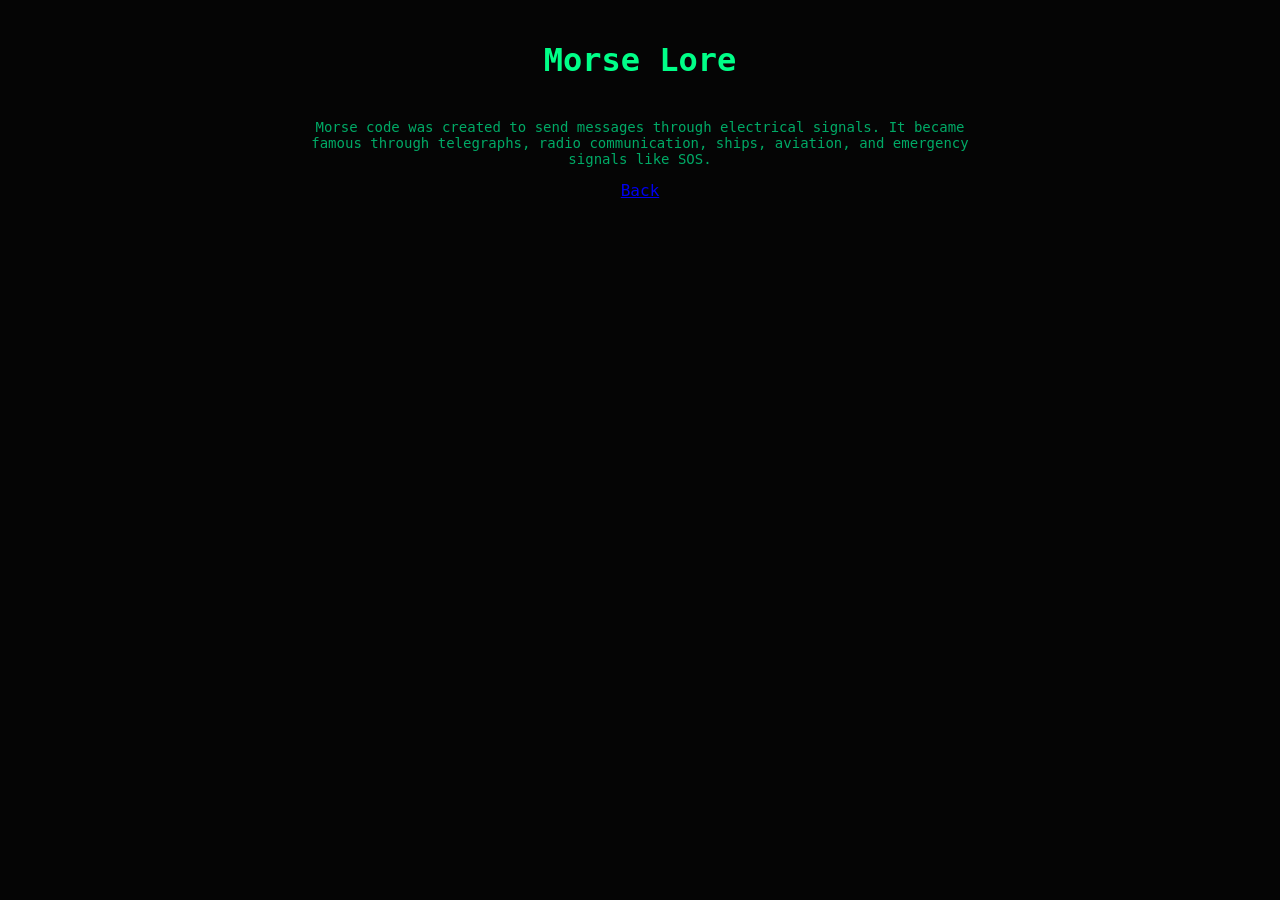
==== lore.html @ 78ccec24 "Add initial HTML structure for Morse Lore page" ====
<!DOCTYPE html>
<html lang="en">
<head>
    <meta charset="UTF-8">
    <title>Morse Lore</title>
    <link rel="stylesheet" href="style.css">
</head>
<body>
    <div class="container">
        <h1>Morse Lore</h1>

        <p class="help">
            Morse code was created to send messages through electrical signals.
            It became famous through telegraphs, radio communication, ships,
            aviation, and emergency signals like SOS.
        </p>

        <a class="backLink" href="index.html">Back</a>
    </div>
</body>
</html>
---- style.css ----
body {
    background: #050505;
    color: #00ff88;
    font-family: Consolas, monospace;
    display: flex;
    justify-content: center;
    align-items: flex-start;
    min-height: 100vh;
    margin: 0;
    text-align: center;
}

.container {
    width: 700px;
    max-width: 90vw;
    margin-top: 20px;
}

.logo {
    display: block;
    width: 500px;
    max-width: 90%;
    margin: 0 auto 20px auto;
    filter: drop-shadow(0 0 20px #00ff88);
}

button {
    width: 100%;
    padding: 25px;
    font-size: 24px;
    background: black;
    color: #00ff88;
    border: 2px solid #00ff88;
    cursor: pointer;
    transition: 0.2s;
}

button:hover {
    background: #00ff88;
    color: black;
}

button:active {
    transform: scale(0.98);
    box-shadow: 0 0 20px #00ff88;
}

#currentMorse {
    font-size: 60px;
    margin-top: 40px;
    min-height: 80px;
    letter-spacing: 10px;
    text-shadow: 0 0 15px #00ff88;
}

#wordOutput {
    margin-top: 50px;
    display: flex;
    justify-content: center;
    flex-wrap: wrap;
    gap: 20px;
}

.letterBlock {
    display: flex;
    flex-direction: column;
    align-items: center;
}

.letter {
    font-size: 50px;
    text-shadow: 0 0 10px #00ff88;
}

.miniMorse {
    font-size: 12px;
    opacity: 0.7;
    margin-top: 5px;
}

.help {
    margin-top: 40px;
    color: #00aa66;
    font-size: 14px;
}
.side-menu {
    position: fixed;
    right: 25px;
    top: 50%;
    transform: translateY(-50%);

    display: flex;
    flex-direction: column;
    gap: 15px;
}

.side-menu a {
    color: #00ff88;
    text-decoration: none;

    border: 1px solid #00ff88;
    padding: 12px 20px;

    background: black;

    transition: 0.2s;
}

.side-menu a:hover {
    background: #00ff88;
    color: black;
}
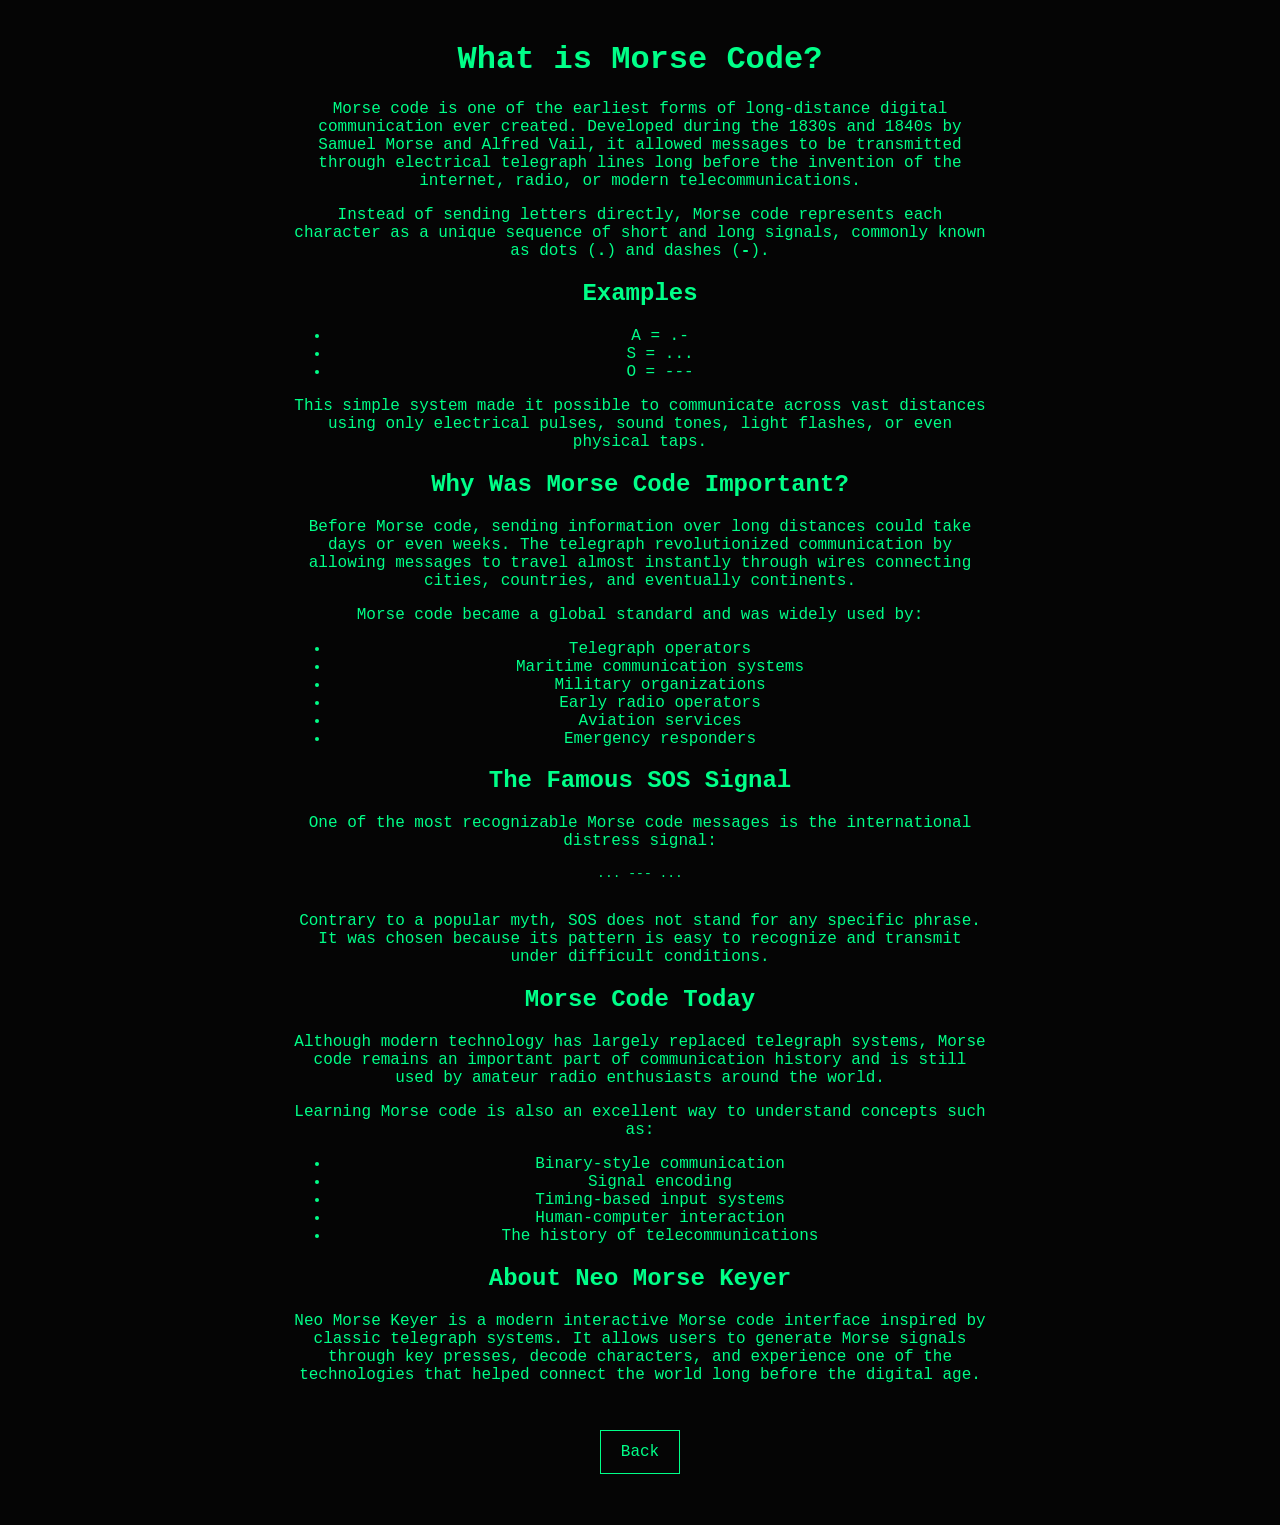
==== commit 7c8fd982: "Revise content and structure of Morse Lore page" ====
--- a/lore.html
+++ b/lore.html
@@ -1,21 +1,120 @@
 <!DOCTYPE html>
 <html lang="en">
+
 <head>
     <meta charset="UTF-8">
     <title>Morse Lore</title>
     <link rel="stylesheet" href="style.css">
 </head>
+
 <body>
+
     <div class="container">
-        <h1>Morse Lore</h1>
 
-        <p class="help">
-            Morse code was created to send messages through electrical signals.
-            It became famous through telegraphs, radio communication, ships,
-            aviation, and emergency signals like SOS.
+        <h1>What is Morse Code?</h1>
+
+        <p>
+            Morse code is one of the earliest forms of long-distance digital
+            communication ever created. Developed during the 1830s and 1840s by
+            Samuel Morse and Alfred Vail, it allowed messages to be transmitted
+            through electrical telegraph lines long before the invention of the
+            internet, radio, or modern telecommunications.
+        </p>
+
+        <p>
+            Instead of sending letters directly, Morse code represents each
+            character as a unique sequence of short and long signals, commonly
+            known as dots (<strong>.</strong>) and dashes (<strong>-</strong>).
+        </p>
+
+        <h2>Examples</h2>
+
+        <ul>
+            <li>A = .-</li>
+            <li>S = ...</li>
+            <li>O = ---</li>
+        </ul>
+
+        <p>
+            This simple system made it possible to communicate across vast
+            distances using only electrical pulses, sound tones, light flashes,
+            or even physical taps.
+        </p>
+
+        <h2>Why Was Morse Code Important?</h2>
+
+        <p>
+            Before Morse code, sending information over long distances could take
+            days or even weeks. The telegraph revolutionized communication by
+            allowing messages to travel almost instantly through wires connecting
+            cities, countries, and eventually continents.
+        </p>
+
+        <p>
+            Morse code became a global standard and was widely used by:
+        </p>
+
+        <ul>
+            <li>Telegraph operators</li>
+            <li>Maritime communication systems</li>
+            <li>Military organizations</li>
+            <li>Early radio operators</li>
+            <li>Aviation services</li>
+            <li>Emergency responders</li>
+        </ul>
+
+        <h2>The Famous SOS Signal</h2>
+
+        <p>
+            One of the most recognizable Morse code messages is the international
+            distress signal:
+        </p>
+
+        <pre>
+... --- ...
+        </pre>
+
+        <p>
+            Contrary to a popular myth, SOS does not stand for any specific
+            phrase. It was chosen because its pattern is easy to recognize and
+            transmit under difficult conditions.
+        </p>
+
+        <h2>Morse Code Today</h2>
+
+        <p>
+            Although modern technology has largely replaced telegraph systems,
+            Morse code remains an important part of communication history and is
+            still used by amateur radio enthusiasts around the world.
+        </p>
+
+        <p>
+            Learning Morse code is also an excellent way to understand concepts
+            such as:
+        </p>
+
+        <ul>
+            <li>Binary-style communication</li>
+            <li>Signal encoding</li>
+            <li>Timing-based input systems</li>
+            <li>Human-computer interaction</li>
+            <li>The history of telecommunications</li>
+        </ul>
+
+        <h2>About Neo Morse Keyer</h2>
+
+        <p>
+            Neo Morse Keyer is a modern interactive Morse code interface inspired
+            by classic telegraph systems. It allows users to generate Morse
+            signals through key presses, decode characters, and experience one of
+            the technologies that helped connect the world long before the
+            digital age.
         </p>
 
         <a class="backLink" href="index.html">Back</a>
+
     </div>
+
 </body>
+
 </html>
--- a/style.css
+++ b/style.css
@@ -110,3 +110,33 @@
     background: #00ff88;
     color: black;
 }
+.backLink {
+    display: inline-block;
+    margin-top: 30px;
+    color: #00ff88;
+    text-decoration: none;
+    border: 1px solid #00ff88;
+    padding: 12px 20px;
+}
+
+.backLink:hover {
+    background: #00ff88;
+    color: black;
+}
+footer {
+    position: fixed;
+    bottom: 15px;
+    left: 0;
+    width: 100%;
+    text-align: center;
+}
+
+footer a {
+    color: #00aa66;
+    text-decoration: none;
+    font-size: 14px;
+}
+
+footer a:hover {
+    color: #00ff88;
+}
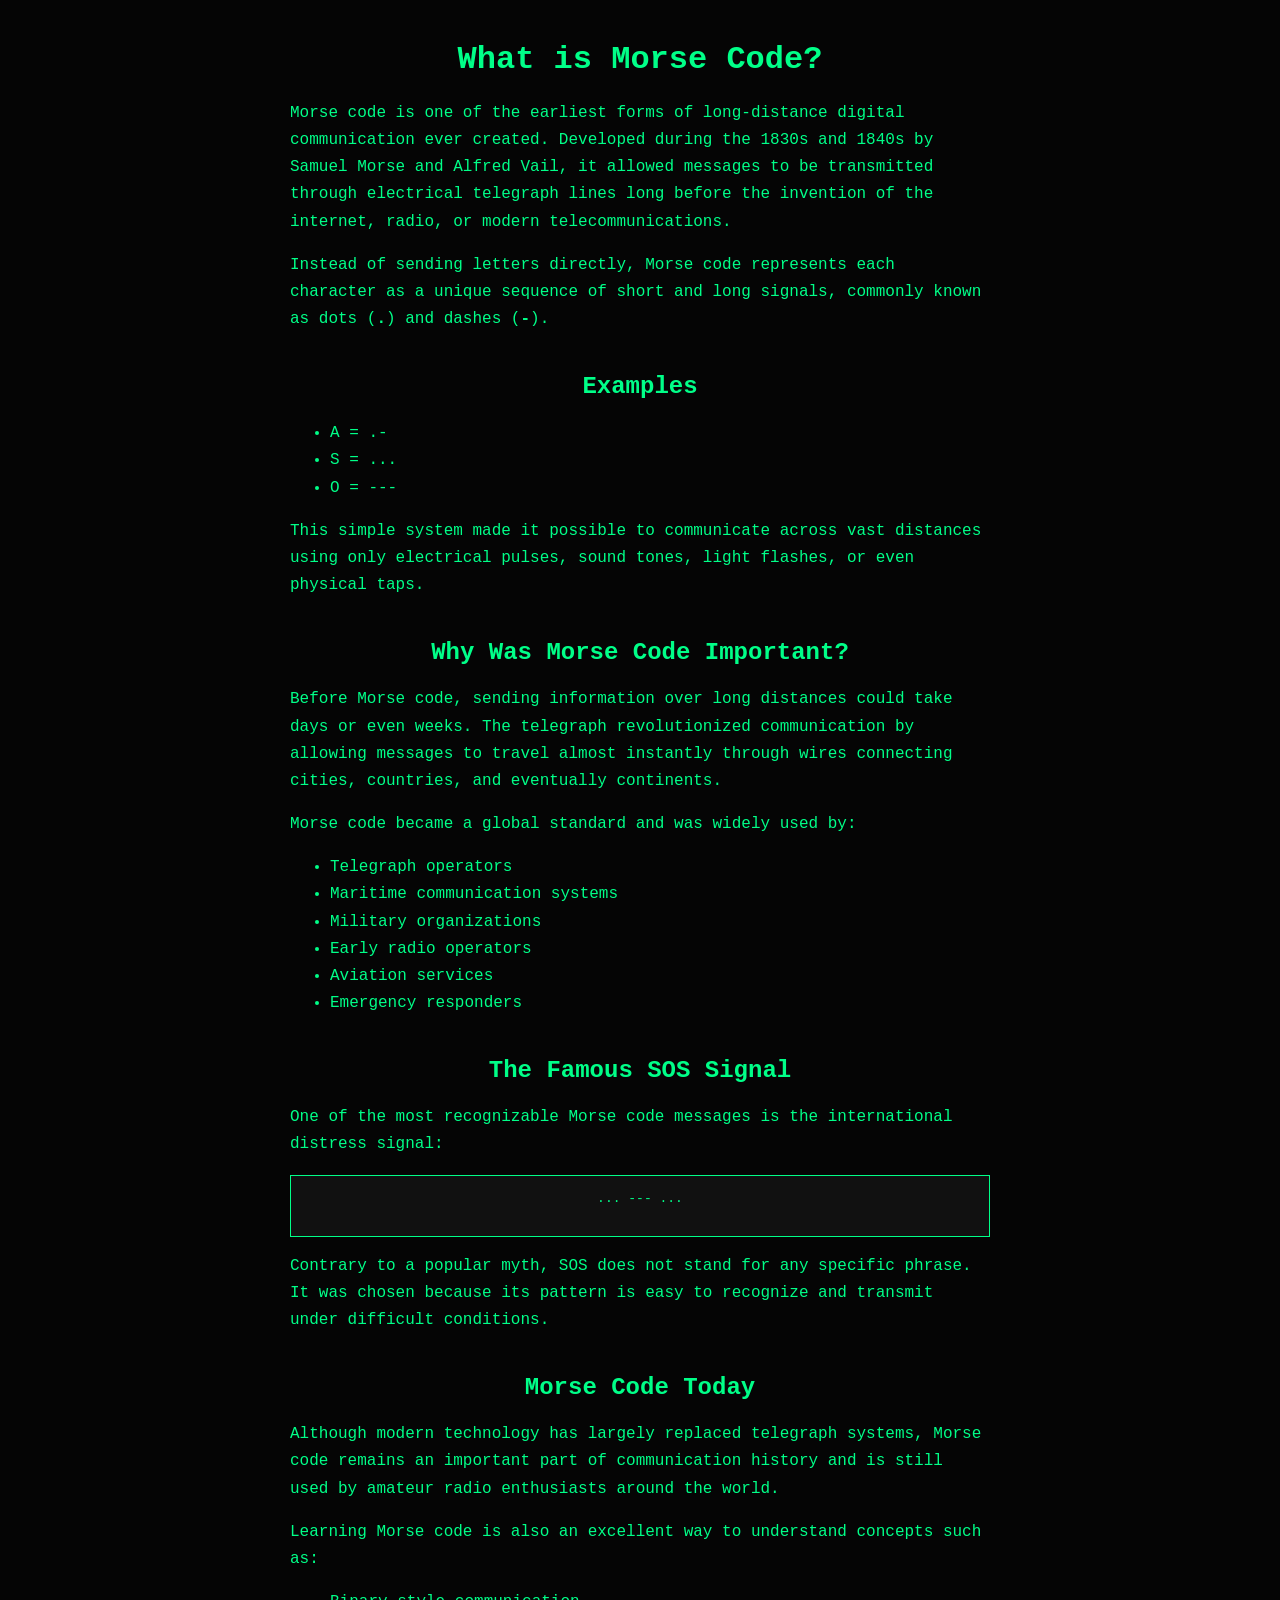
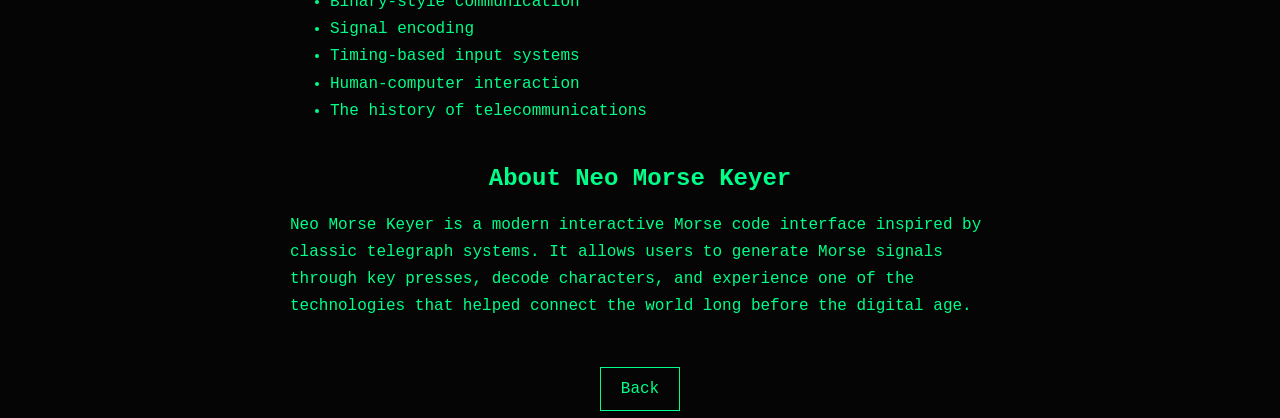
==== commit d117f13e: "Add class to body for styling on lore page" ====
--- a/lore.html
+++ b/lore.html
@@ -7,7 +7,7 @@
     <link rel="stylesheet" href="style.css">
 </head>
 
-<body>
+<body class="lore-page">
 
     <div class="container">
 
--- a/style.css
+++ b/style.css
@@ -1,3 +1,7 @@
+@font-face {
+    font-family: "Morse Coder";
+    src: url("font.ttf") format("truetype");
+}
 body {
     background: #050505;
     color: #00ff88;
@@ -140,3 +144,28 @@
 footer a:hover {
     color: #00ff88;
 }
+.container p,
+.container li {
+
+    line-height: 1.7;
+
+    text-align: left;
+}
+
+.container h2 {
+
+    margin-top: 40px;
+
+    color: #00ff88;
+}
+
+pre {
+
+    border: 1px solid #00ff88;
+
+    padding: 15px;
+
+    background: #111;
+
+    color: #00ff88;
+}
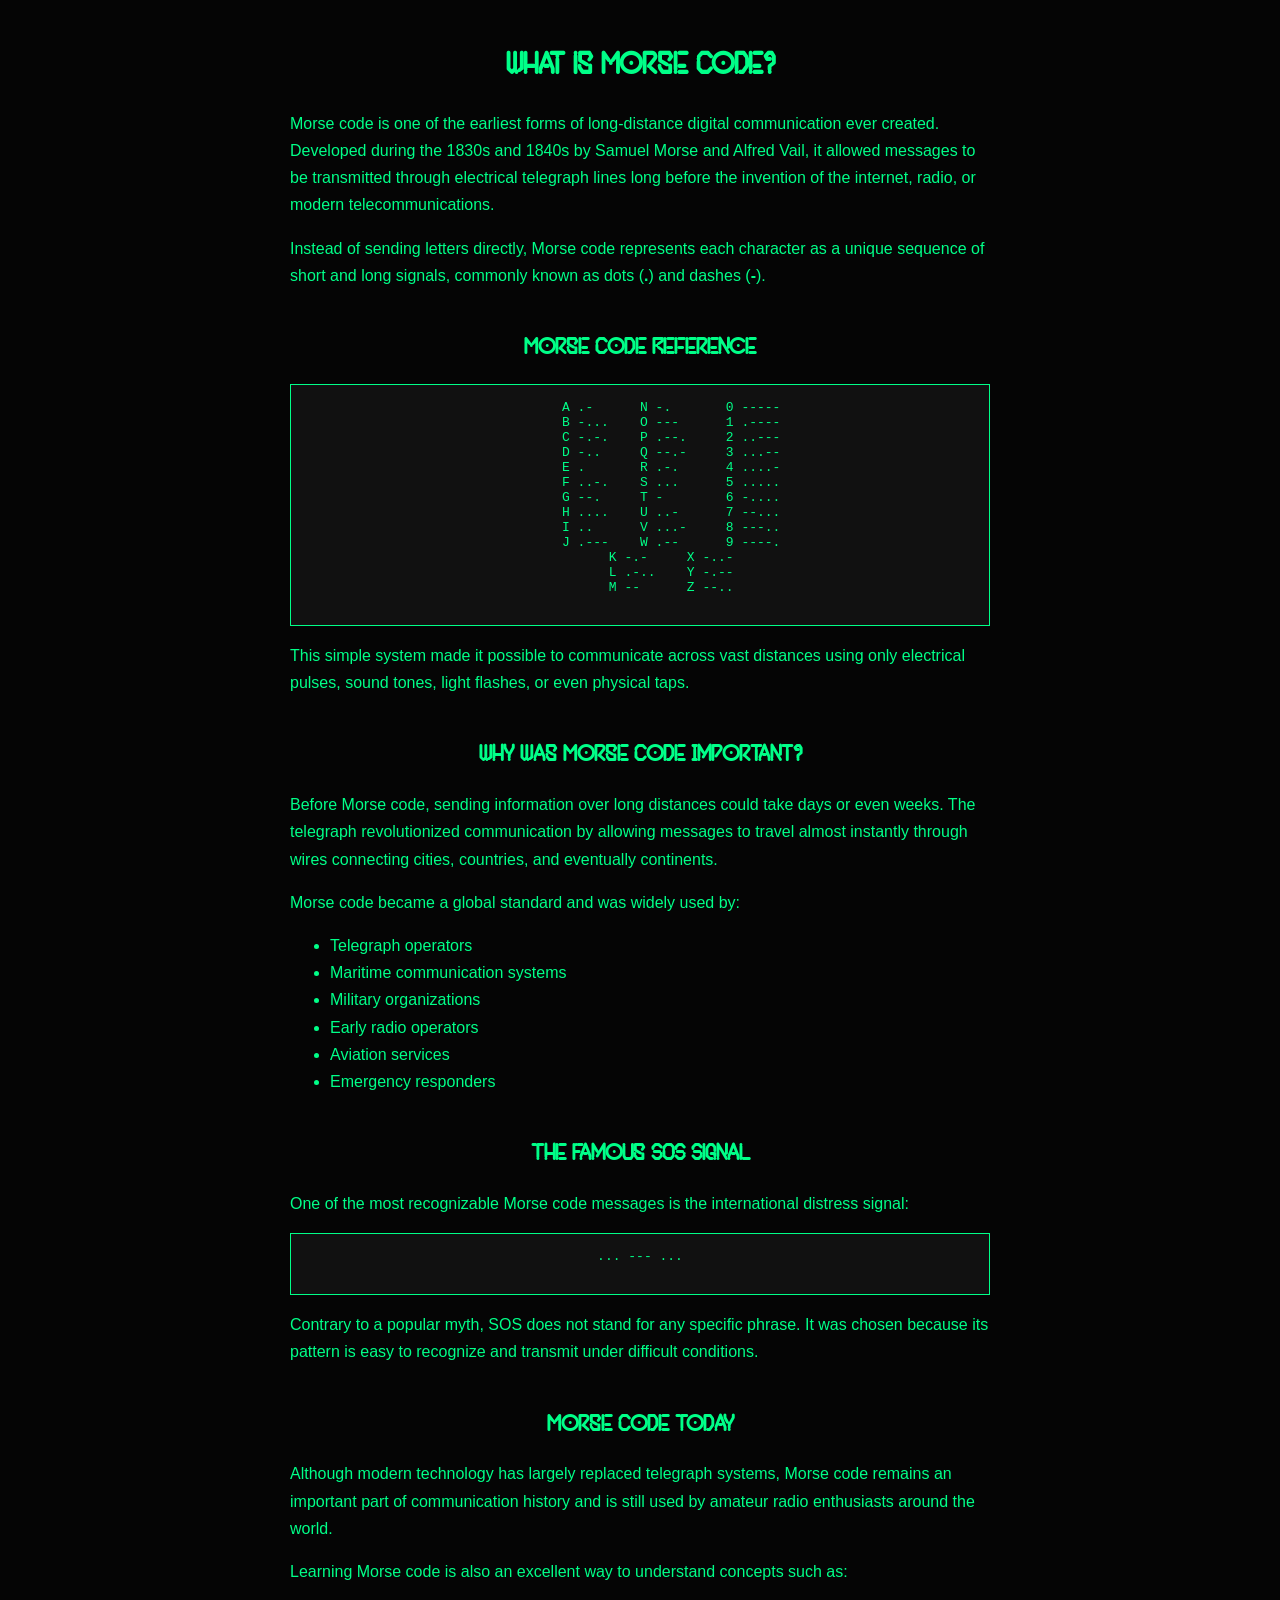
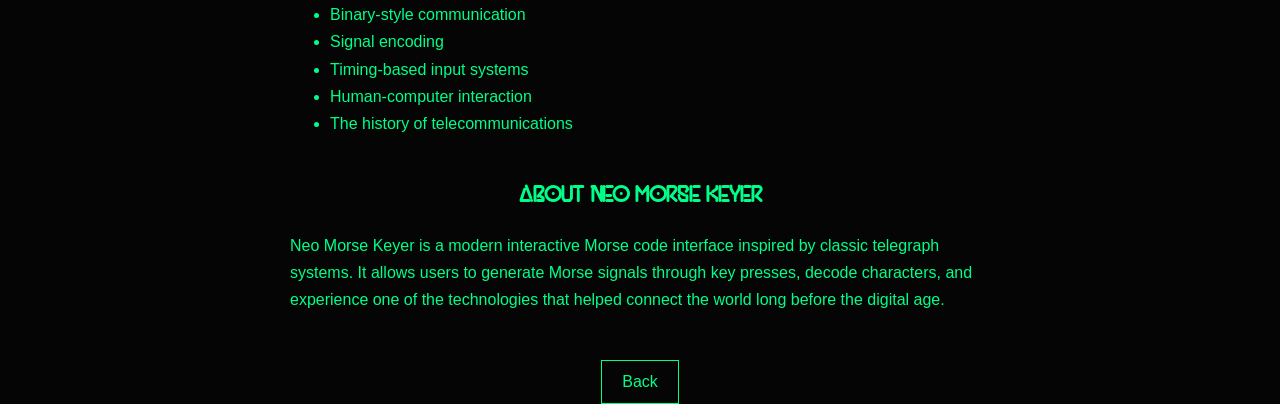
==== commit 4c3a80ab: "Update lore.html" ====
--- a/lore.html
+++ b/lore.html
@@ -27,13 +27,23 @@
             known as dots (<strong>.</strong>) and dashes (<strong>-</strong>).
         </p>
 
-        <h2>Examples</h2>
+        <h2>Morse Code Reference</h2>
 
-        <ul>
-            <li>A = .-</li>
-            <li>S = ...</li>
-            <li>O = ---</li>
-        </ul>
+        <pre>
+        A .-      N -.       0 -----
+        B -...    O ---      1 .----
+        C -.-.    P .--.     2 ..---
+        D -..     Q --.-     3 ...--
+        E .       R .-.      4 ....-
+        F ..-.    S ...      5 .....
+        G --.     T -        6 -....
+        H ....    U ..-      7 --...
+        I ..      V ...-     8 ---..
+        J .---    W .--      9 ----.
+        K -.-     X -..-
+        L .-..    Y -.--
+        M --      Z --..
+        </pre>
 
         <p>
             This simple system made it possible to communicate across vast
--- a/style.css
+++ b/style.css
@@ -1,6 +1,16 @@
 @font-face {
-    font-family: "Morse Coder";
+    font-family: "Loomatic";
     src: url("font.ttf") format("truetype");
+}
+.lore-page h1,
+.lore-page h2 {
+
+    font-family: "Loomatic", sans-serif;
+}
+.lore-page p,
+.lore-page li {
+
+    font-family: Arial, sans-serif;
 }
 body {
     background: #050505;
@@ -169,3 +179,7 @@
 
     color: #00ff88;
 }
+.lore-page {
+
+    font-family: "Orbitron", sans-serif;
+}
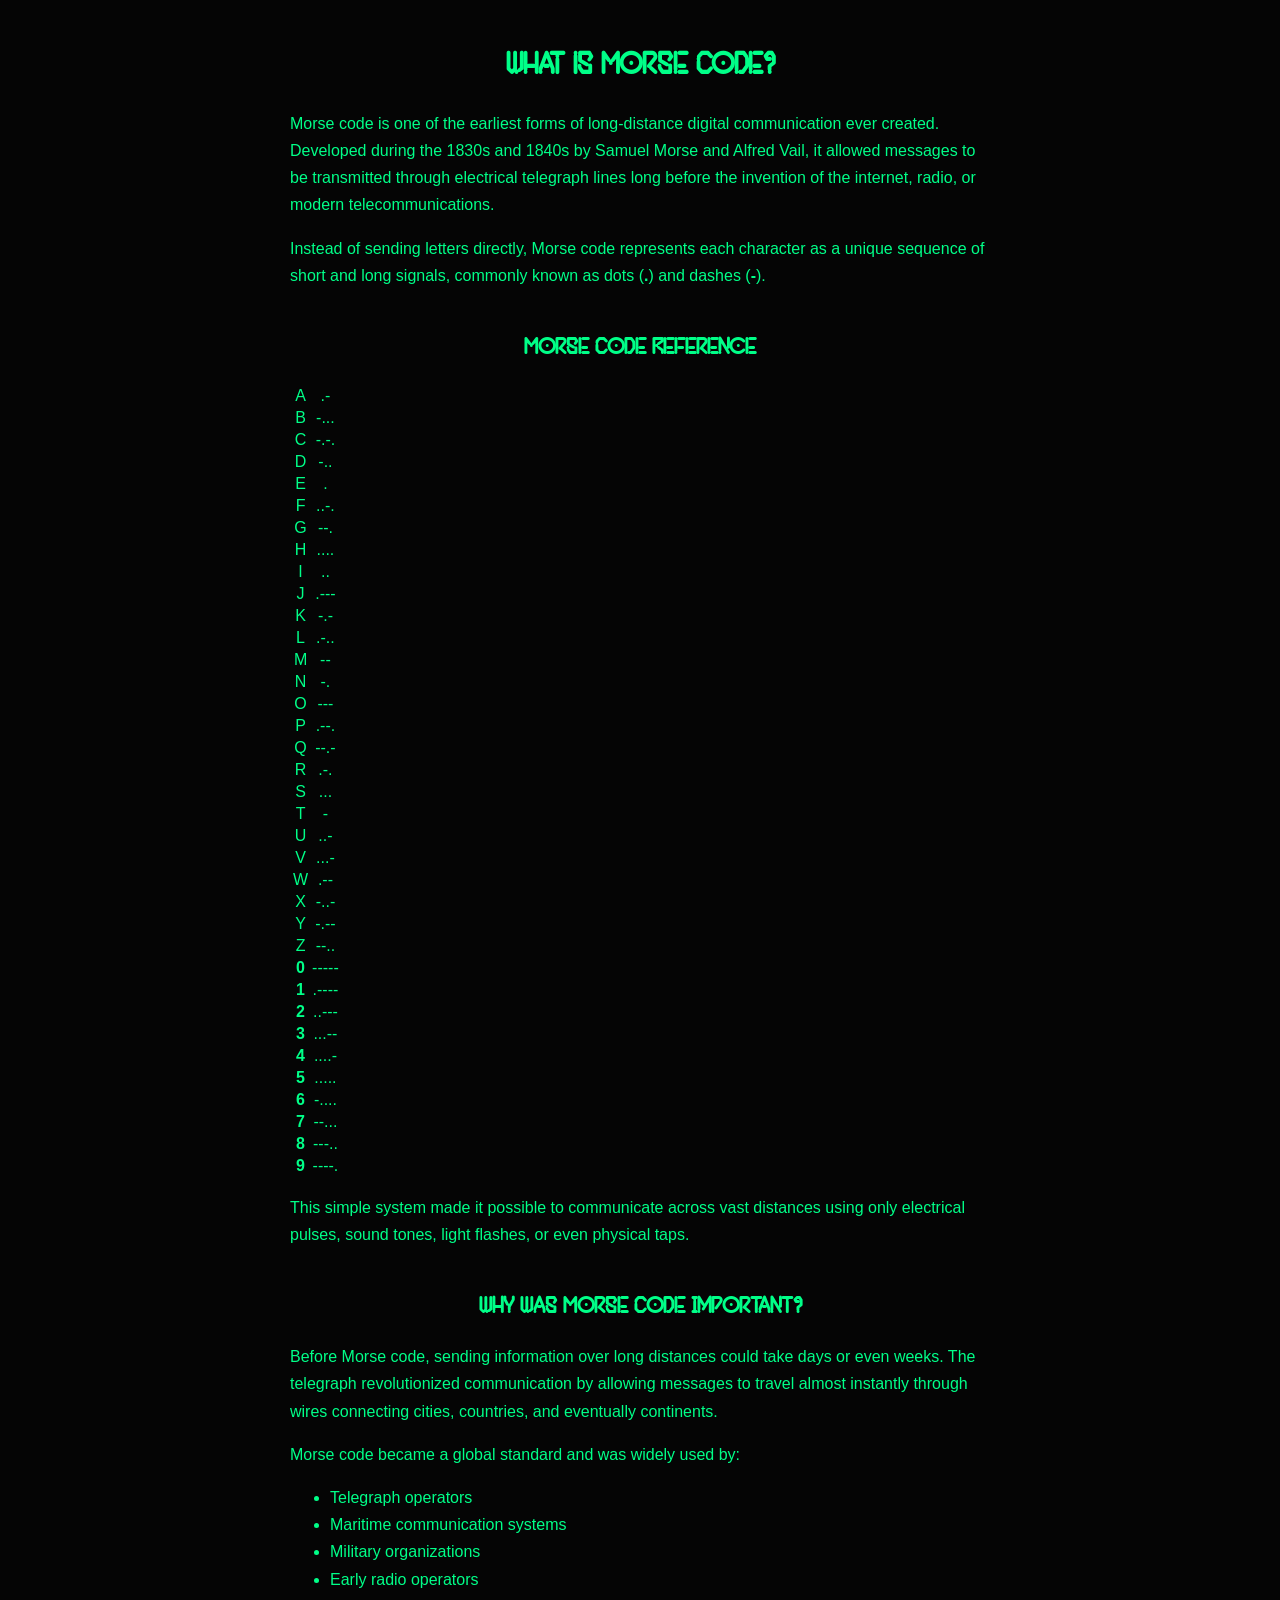
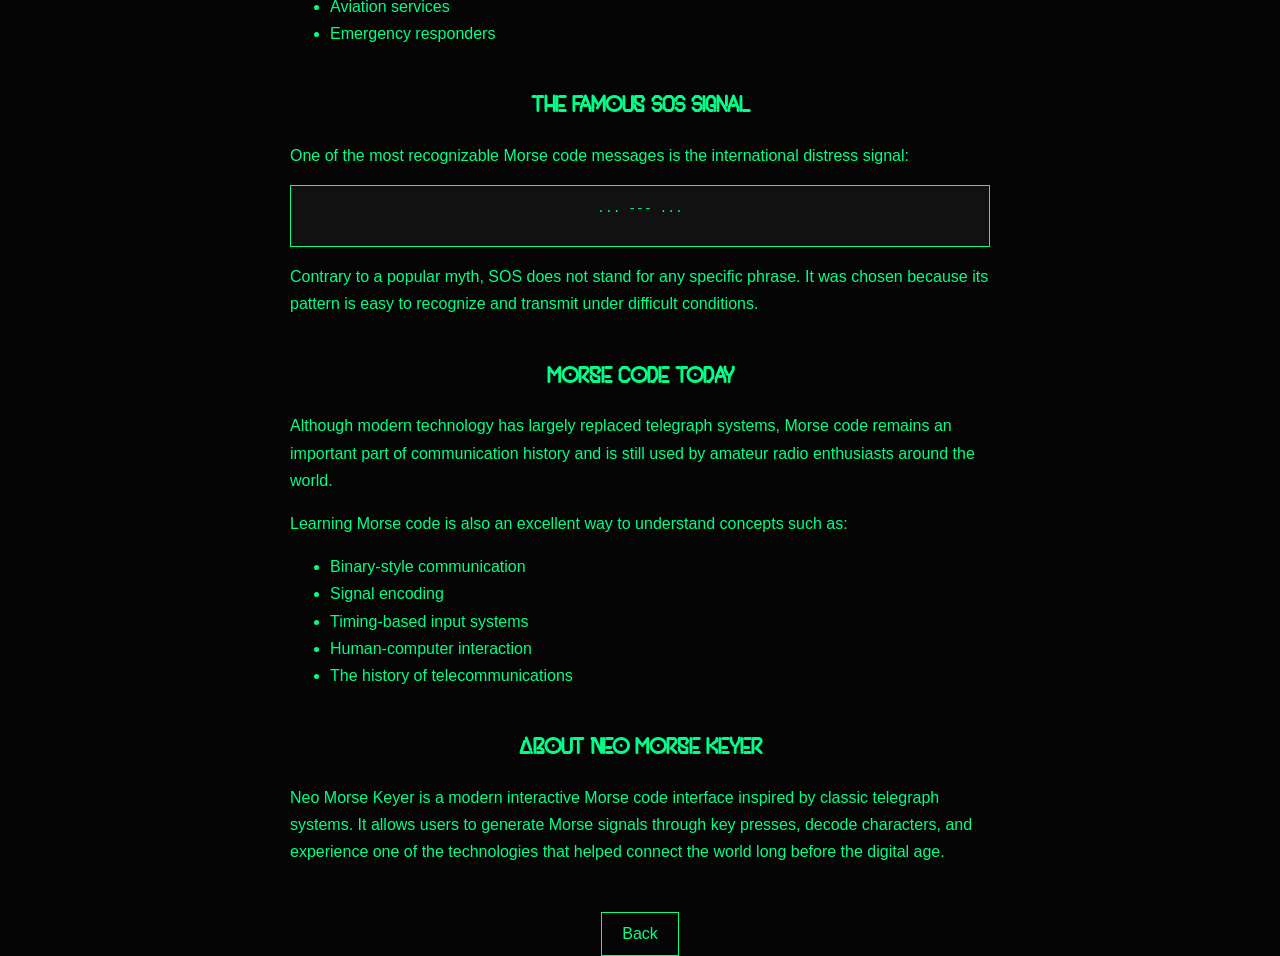
==== commit 8aee0373: "Update lore.html" ====
--- a/lore.html
+++ b/lore.html
@@ -3,7 +3,7 @@
 
 <head>
     <meta charset="UTF-8">
-    <title>Morse Lore</title>
+    <title>Morse History</title>
     <link rel="stylesheet" href="style.css">
 </head>
 
@@ -29,21 +29,45 @@
 
         <h2>Morse Code Reference</h2>
 
-        <pre>
-        A .-      N -.       0 -----
-        B -...    O ---      1 .----
-        C -.-.    P .--.     2 ..---
-        D -..     Q --.-     3 ...--
-        E .       R .-.      4 ....-
-        F ..-.    S ...      5 .....
-        G --.     T -        6 -....
-        H ....    U ..-      7 --...
-        I ..      V ...-     8 ---..
-        J .---    W .--      9 ----.
-        K -.-     X -..-
-        L .-..    Y -.--
-        M --      Z --..
-        </pre>
+            <table>
+                <tr><td>A</td><td>.-</td></tr>
+                <tr><td>B</td><td>-...</td></tr>
+                <tr><td>C</td><td>-.-.</td></tr>
+                <tr><td>D</td><td>-..</td></tr>
+                <tr><td>E</td><td>.</td></tr>
+                <tr><td>F</td><td>..-.</td></tr>
+                <tr><td>G</td><td>--.</td></tr>
+                <tr><td>H</td><td>....</td></tr>
+                <tr><td>I</td><td>..</td></tr>
+                <tr><td>J</td><td>.---</td></tr>
+                <tr><td>K</td><td>-.-</td></tr>
+                <tr><td>L</td><td>.-..</td></tr>
+                <tr><td>M</td><td>--</td></tr>
+                <tr><td>N</td><td>-.</td></tr>
+                <tr><td>O</td><td>---</td></tr>
+                <tr><td>P</td><td>.--.</td></tr>
+                <tr><td>Q</td><td>--.-</td></tr>
+                <tr><td>R</td><td>.-.</td></tr>
+                <tr><td>S</td><td>...</td></tr>
+                <tr><td>T</td><td>-</td></tr>
+                <tr><td>U</td><td>..-</td></tr>
+                <tr><td>V</td><td>...-</td></tr>
+                <tr><td>W</td><td>.--</td></tr>
+                <tr><td>X</td><td>-..-</td></tr>
+                <tr><td>Y</td><td>-.--</td></tr>
+                <tr><td>Z</td><td>--..</td></tr>
+            
+                <tr><td><strong>0</strong></td><td>-----</td></tr>
+                <tr><td><strong>1</strong></td><td>.----</td></tr>
+                <tr><td><strong>2</strong></td><td>..---</td></tr>
+                <tr><td><strong>3</strong></td><td>...--</td></tr>
+                <tr><td><strong>4</strong></td><td>....-</td></tr>
+                <tr><td><strong>5</strong></td><td>.....</td></tr>
+                <tr><td><strong>6</strong></td><td>-....</td></tr>
+                <tr><td><strong>7</strong></td><td>--...</td></tr>
+                <tr><td><strong>8</strong></td><td>---..</td></tr>
+                <tr><td><strong>9</strong></td><td>----.</td></tr>
+            </table>
 
         <p>
             This simple system made it possible to communicate across vast
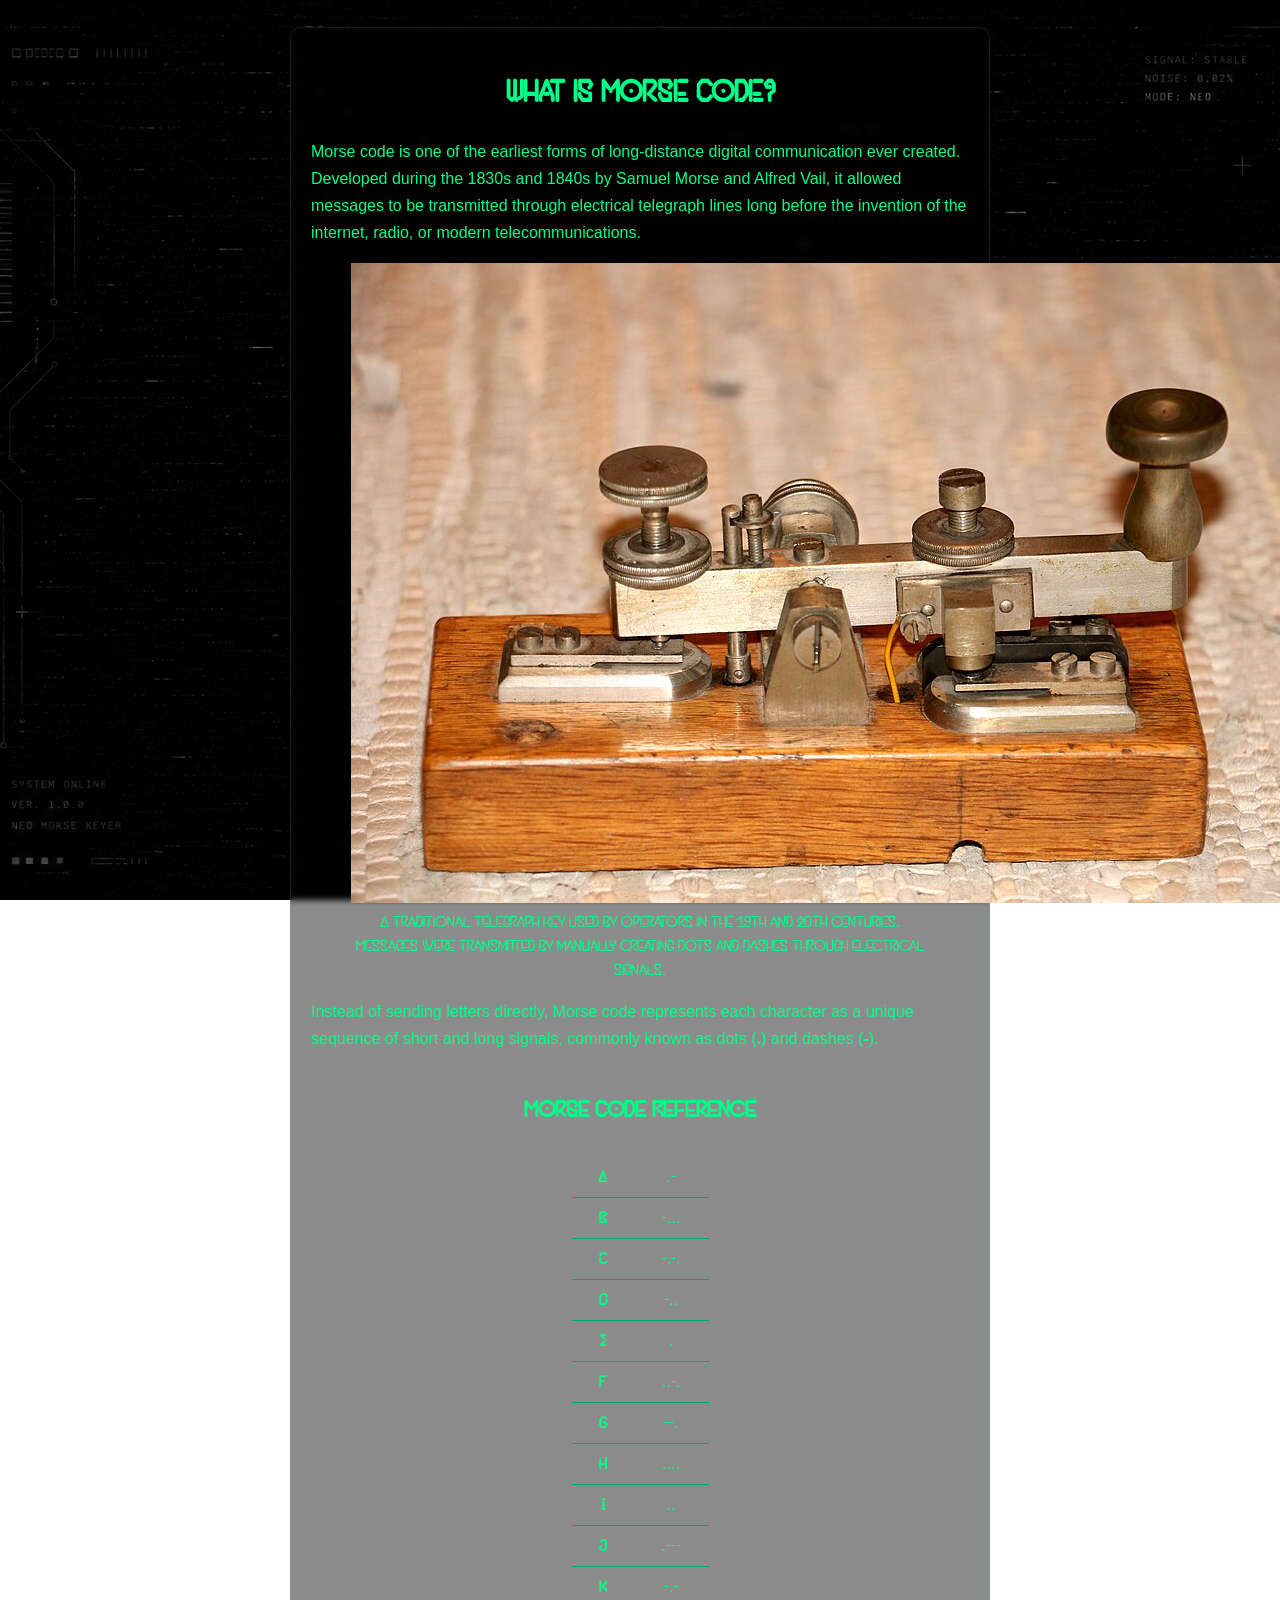
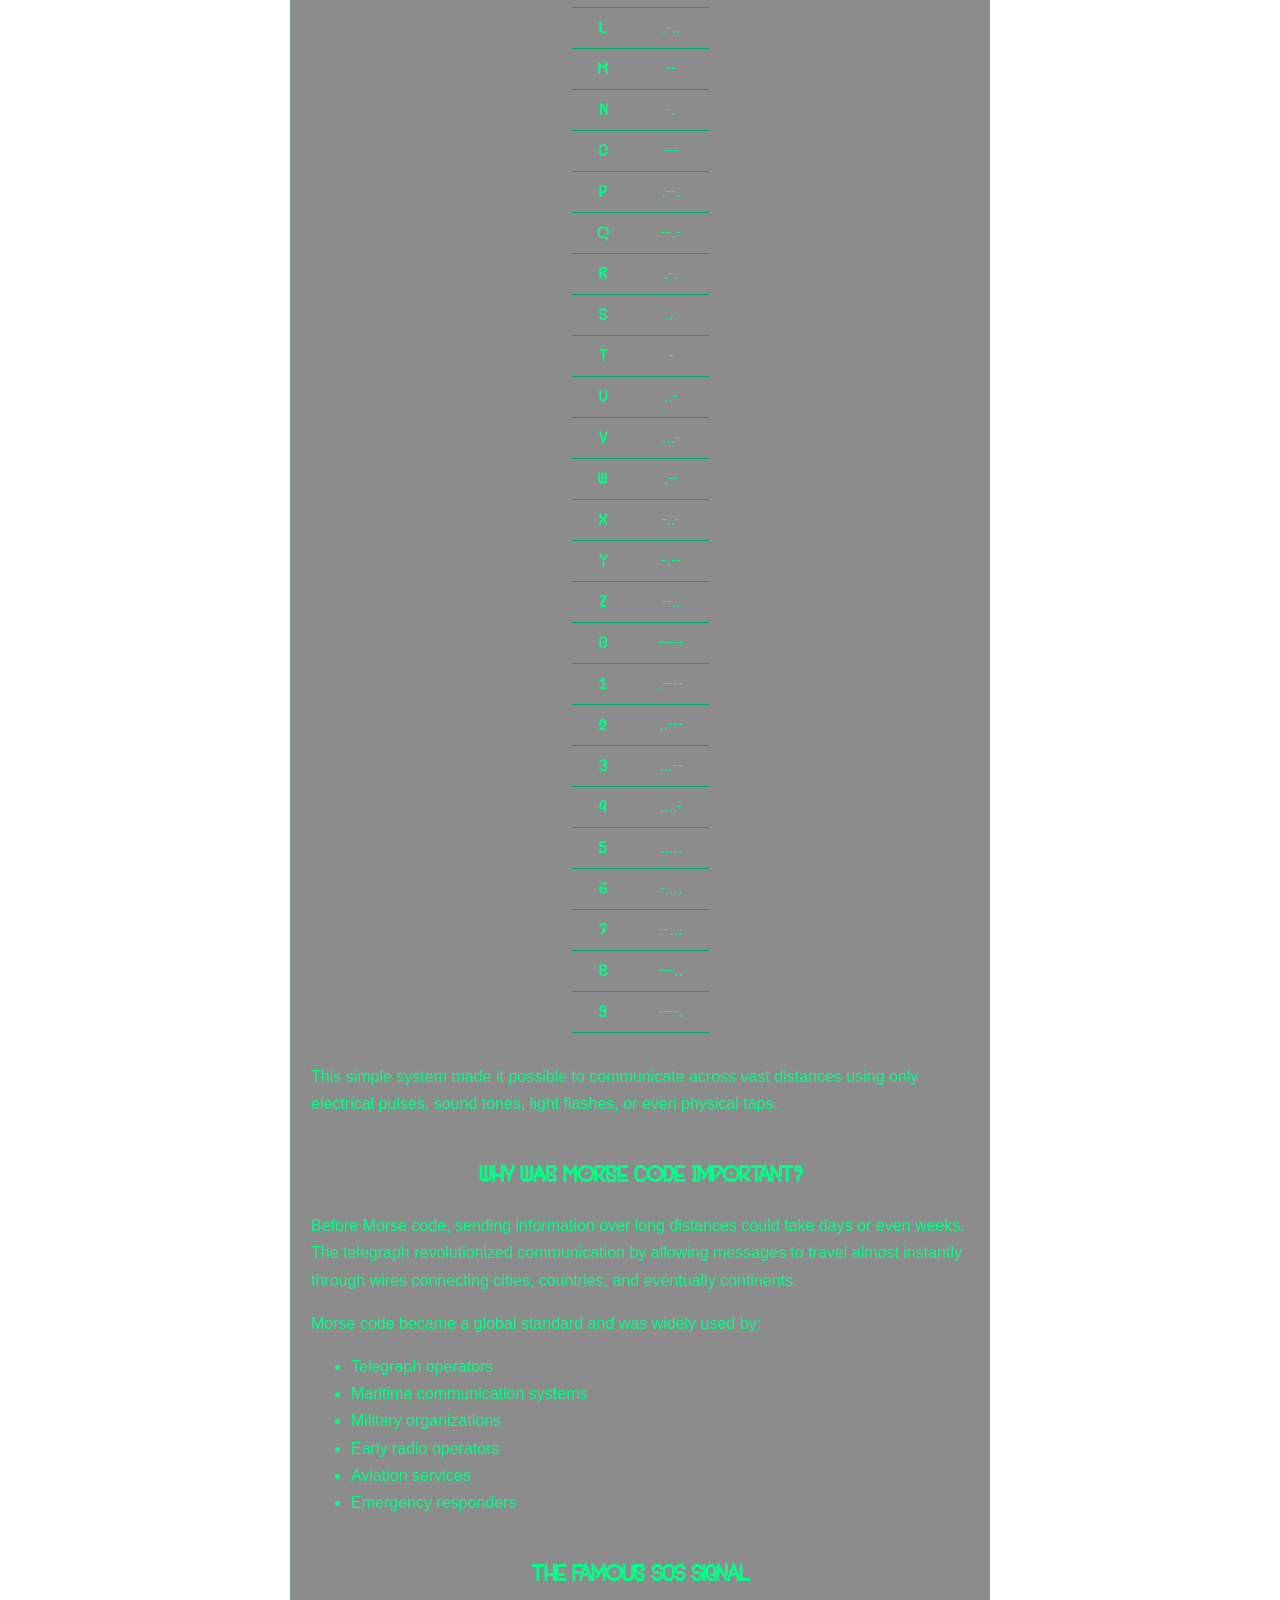
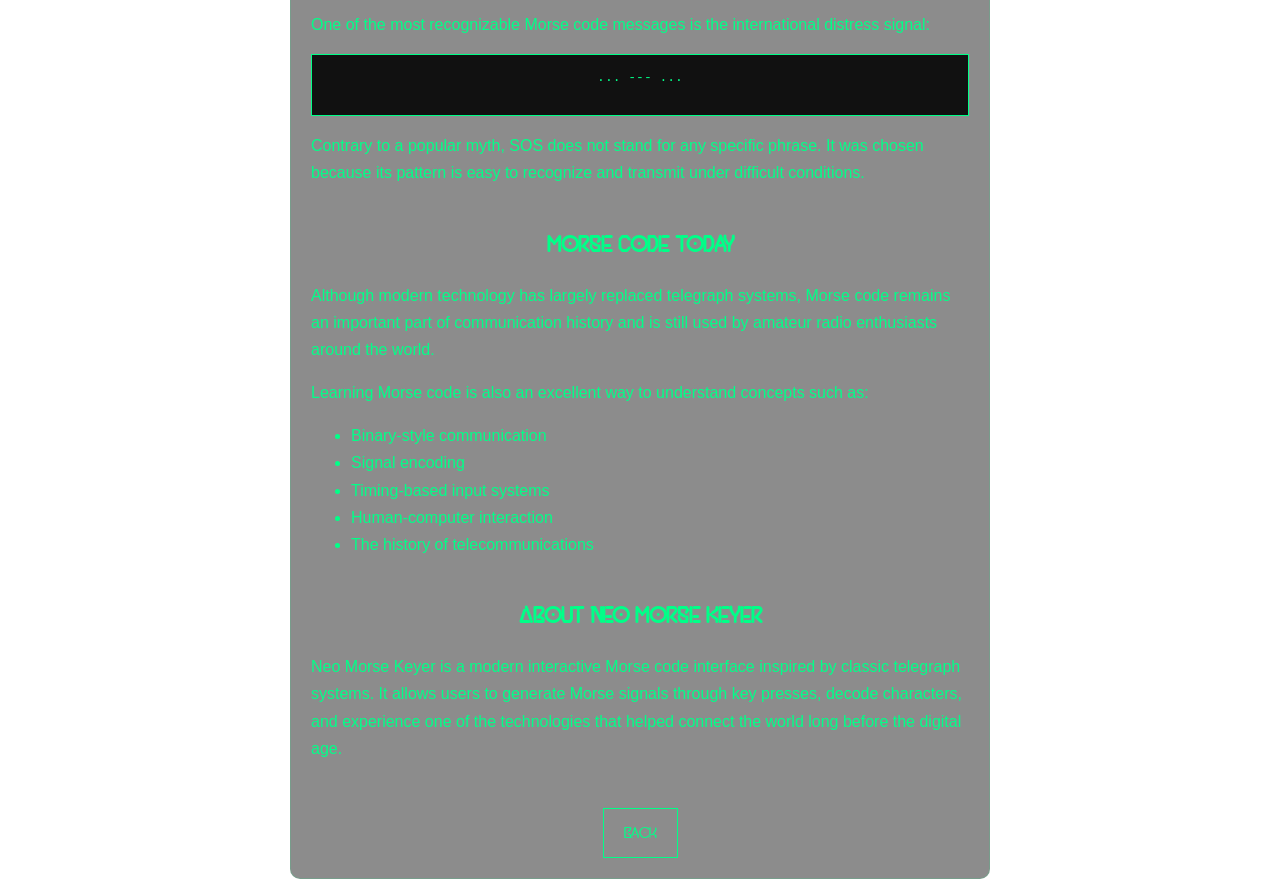
==== commit 4a2304d2: "Update lore.html" ====
--- a/lore.html
+++ b/lore.html
@@ -20,7 +20,17 @@
             through electrical telegraph lines long before the invention of the
             internet, radio, or modern telecommunications.
         </p>
+        <figure class="history-image">
+            
+            <img src="old-key.jpg"
+             alt="Historic Telegraph Key">
 
+            <figcaption>
+            A traditional telegraph key used by operators in the 19th and 20th centuries.
+            Messages were transmitted by manually creating dots and dashes through electrical signals.
+            </figcaption>
+
+        </figure>
         <p>
             Instead of sending letters directly, Morse code represents each
             character as a unique sequence of short and long signals, commonly
--- a/style.css
+++ b/style.css
@@ -1,3 +1,11 @@
+* {
+    box-sizing: border-box;
+}
+
+html, body {
+    overflow-x: hidden;
+}
+
 @font-face {
     font-family: "Loomatic";
     src: url("font.ttf") format("truetype");
@@ -13,56 +21,85 @@
     font-family: Arial, sans-serif;
 }
 body {
-    background: #050505;
+    background-image: url("background.png");
+    background-size: cover;
+    background-position: center;
+    background-attachment: fixed;
+    background-repeat: no-repeat;
+
     color: #00ff88;
     font-family: Consolas, monospace;
+
     display: flex;
     justify-content: center;
     align-items: flex-start;
+
     min-height: 100vh;
     margin: 0;
     text-align: center;
 }
 
 .container {
-    width: 700px;
-    max-width: 90vw;
-    margin-top: 20px;
+    width: 80vw;
+    max-width: 700px;
+    min-height: 80vh;
+    margin-top: 3vh;
+
+    background: rgba(0, 0, 0, 0.45);
+
+    backdrop-filter: blur(3px);
+
+    border: 1px solid rgba(0, 255, 136, 0.15);
+
+    border-radius: 10px;
+
+    padding: 20px;
 }
 
 .logo {
     display: block;
-    width: 500px;
-    max-width: 90%;
-    margin: 0 auto 20px auto;
+    width: 55vw;
+    max-width: 500px;
+    min-width: 220px;
+    margin: 0 auto 3vh auto;
     filter: drop-shadow(0 0 20px #00ff88);
 }
 
 button {
     width: 100%;
-    padding: 25px;
-    font-size: 24px;
-    background: black;
-    color: #00ff88;
+    padding: 3vh 2vw;
+    font-size: clamp(18px, 3vw, 24px);
+
+    background: #303030;
+    color: #00ff88;
+
     border: 2px solid #00ff88;
+
     cursor: pointer;
+
     transition: 0.2s;
 }
 
 button:hover {
+    background: #005f3a;
+    color: #00ff88;
+}
+
+button:active {
+
     background: #00ff88;
+
     color: black;
-}
-
-button:active {
+
     transform: scale(0.98);
+
     box-shadow: 0 0 20px #00ff88;
 }
 
 #currentMorse {
-    font-size: 60px;
-    margin-top: 40px;
-    min-height: 80px;
+    font-size: clamp(36px, 8vw, 60px);
+    margin-top: 4vh;
+    min-height: 10vh;
     letter-spacing: 10px;
     text-shadow: 0 0 15px #00ff88;
 }
@@ -82,7 +119,7 @@
 }
 
 .letter {
-    font-size: 50px;
+    font-size: clamp(28px, 6vw, 50px);
     text-shadow: 0 0 10px #00ff88;
 }
 
@@ -99,7 +136,7 @@
 }
 .side-menu {
     position: fixed;
-    right: 25px;
+    right: 2vw;
     top: 50%;
     transform: translateY(-50%);
 
@@ -181,5 +218,83 @@
 }
 .lore-page {
 
-    font-family: "Orbitron", sans-serif;
-}
+    font-family: "Loomatic", sans-serif;
+}
+
+table {
+    margin: 30px auto;
+    border-collapse: collapse;
+}
+
+td {
+    padding: 8px 25px;
+    border-bottom: 1px solid #00aa66;
+}
+
+td:first-child {
+    font-weight: bold;
+    color: #00ff88;
+}
+@media (max-width: 768px) {
+
+    body {
+        flex-direction: column;
+        align-items: center;
+    }
+
+    .side-menu {
+        position: static;
+        transform: none;
+        flex-direction: row;
+        justify-content: center;
+        flex-wrap: wrap;
+        width: 100%;
+        margin-top: 20px;
+        margin-bottom: 20px;
+    }
+
+    .side-menu a {
+        padding: 10px 15px;
+        font-size: 16px;
+    }
+
+    .container {
+        width: 92vw;
+        padding: 16px;
+    }
+
+    .logo {
+        width: 70vw;
+        min-width: 180px;
+    }
+
+    button {
+        width: 100%;
+    }
+
+    footer {
+        position: static;
+        margin-top: 30px;
+        margin-bottom: 20px;
+    }
+
+    td {
+        padding: 5px 10px;
+    }
+}
+
+.secondaryButton {
+    margin-top: 2vh;
+    padding: 2vh 2vw;
+    font-size: clamp(16px, 2.5vw, 20px);
+}
+
+@media (min-width: 768px) {
+    #enterButton {
+        display: none;
+    }
+}
+
+#morseButton {
+    touch-action: none;
+}
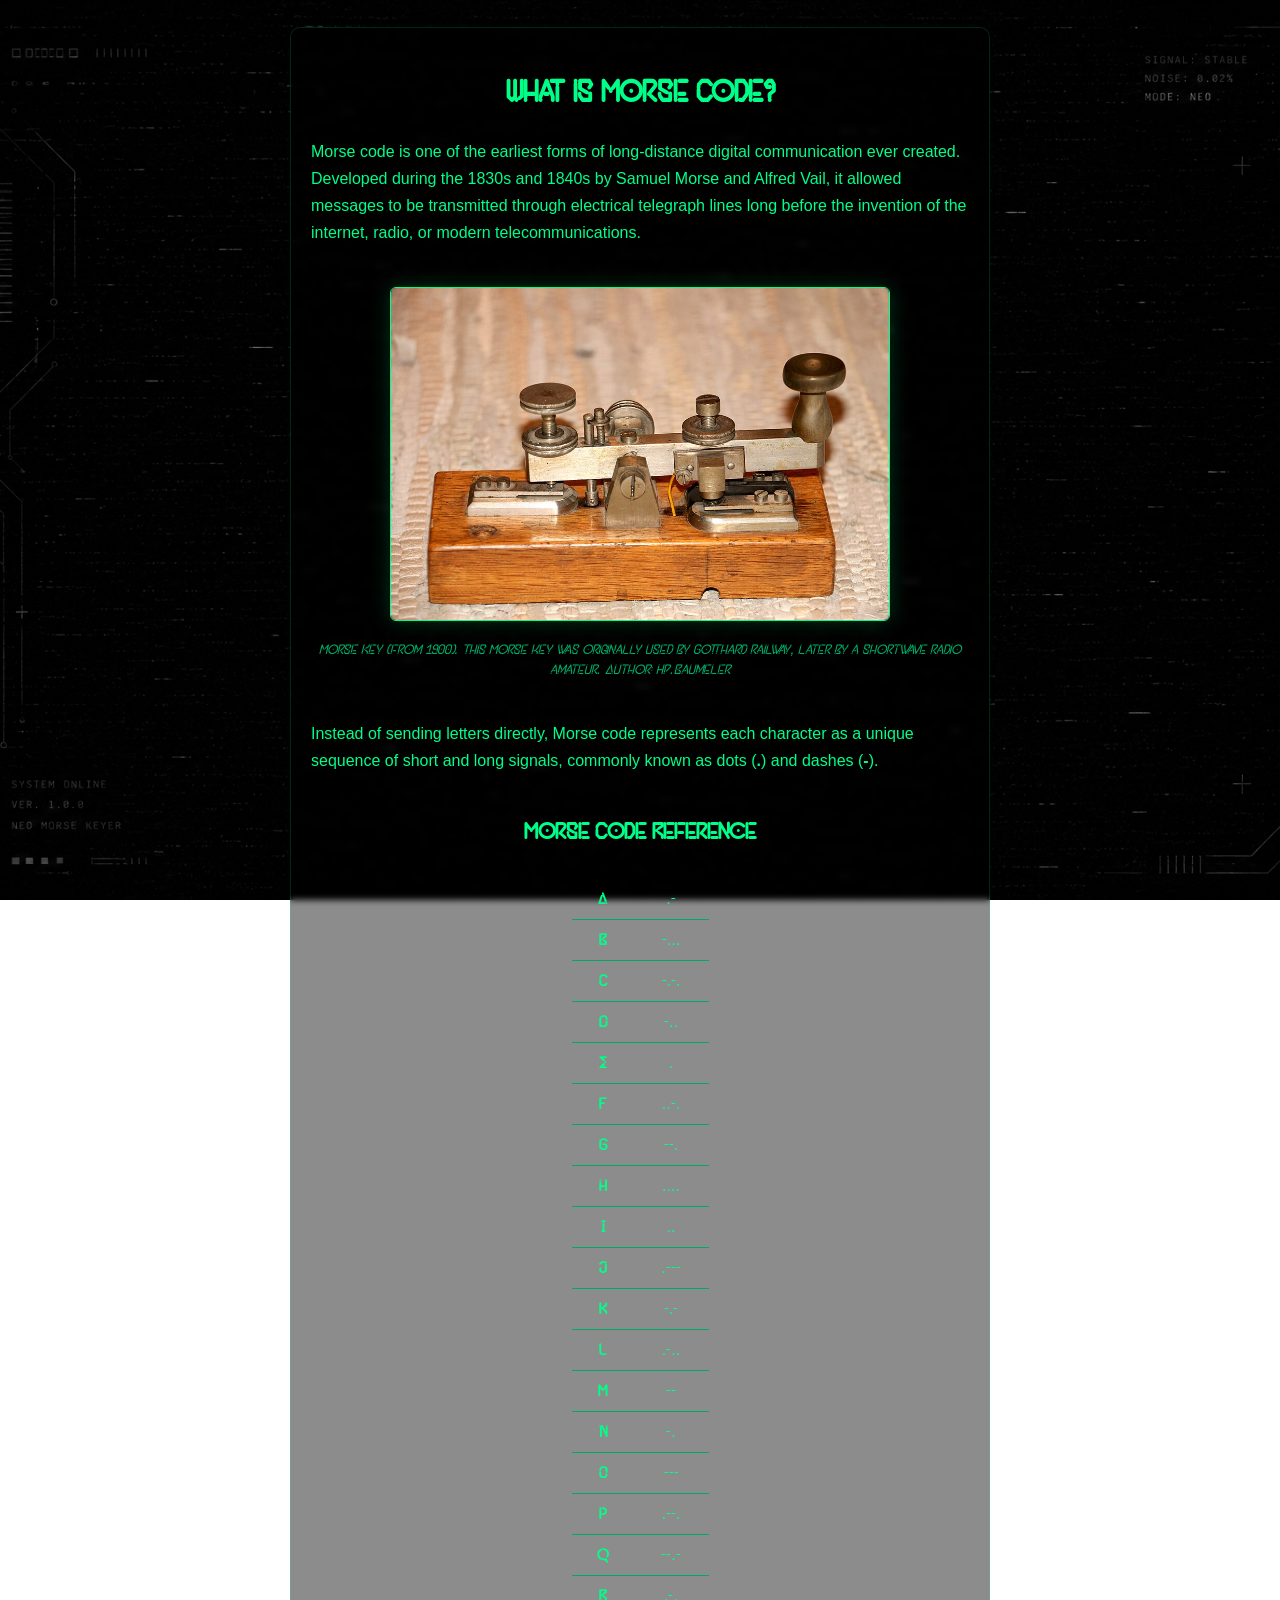
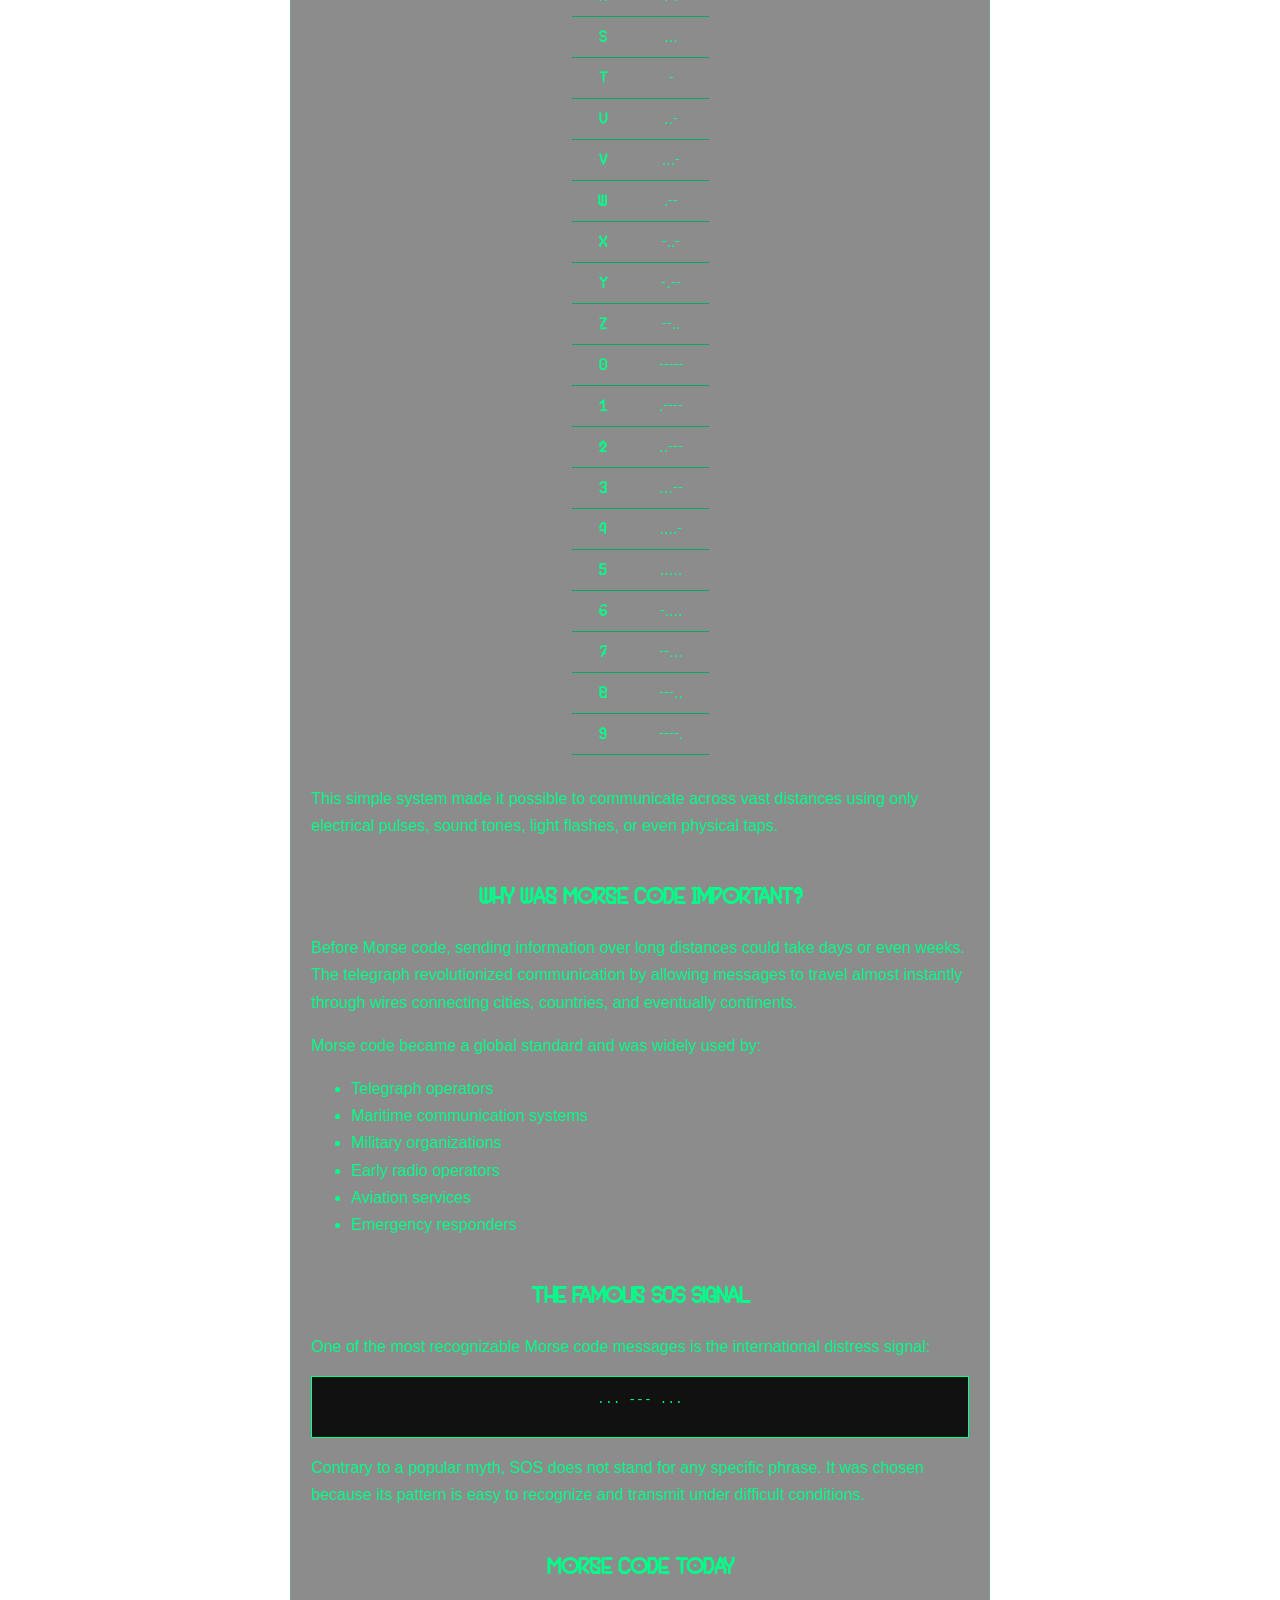
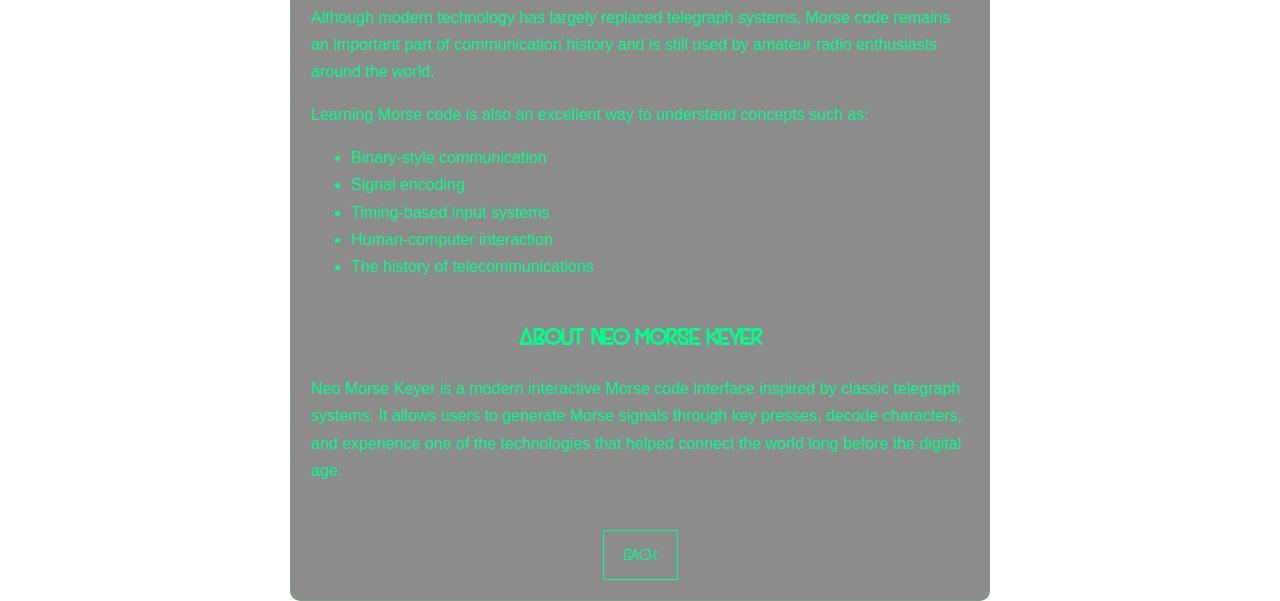
==== commit 726e4822: "Update lore.html" ====
--- a/lore.html
+++ b/lore.html
@@ -26,8 +26,8 @@
              alt="Historic Telegraph Key">
 
             <figcaption>
-            A traditional telegraph key used by operators in the 19th and 20th centuries.
-            Messages were transmitted by manually creating dots and dashes through electrical signals.
+            Morse Key (from 1900). This Morse key was originally used by Gotthard railway, later by a shortwave radio amateur.
+            Author:	Hp.Baumeler
             </figcaption>
 
         </figure>
--- a/style.css
+++ b/style.css
@@ -298,3 +298,34 @@
 #morseButton {
     touch-action: none;
 }
+
+.history-image {
+
+    margin: 40px auto;
+
+    text-align: center;
+}
+
+.history-image img {
+
+    width: 100%;
+
+    max-width: 500px;
+
+    border: 1px solid #00ff88;
+
+    border-radius: 6px;
+
+    box-shadow: 0 0 20px rgba(0, 255, 136, 0.2);
+}
+
+.history-image figcaption {
+
+    margin-top: 12px;
+
+    color: #00aa66;
+
+    font-size: 14px;
+
+    font-style: italic;
+}
